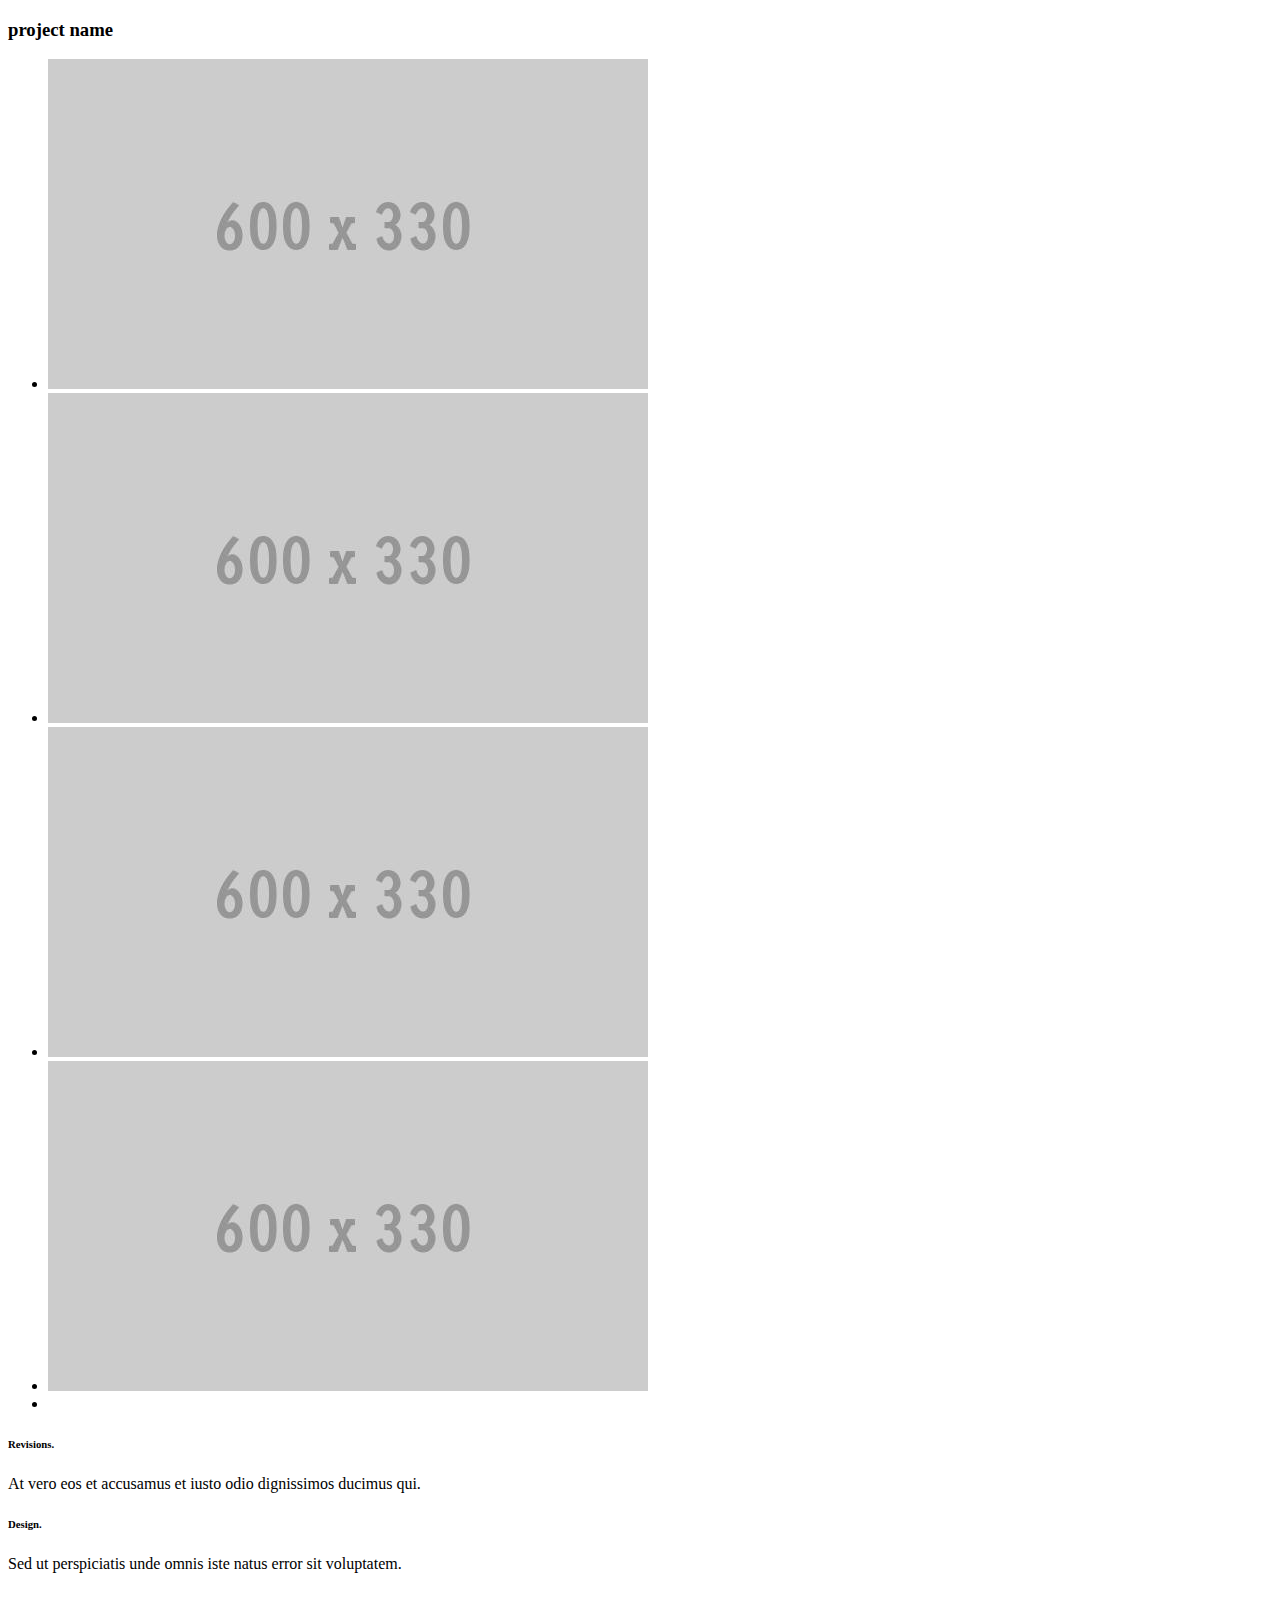
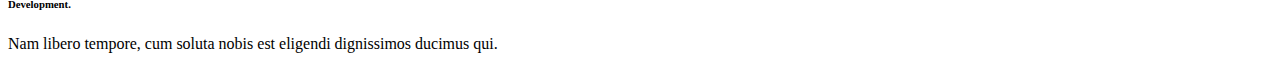
==== arvada.html @ c214d392 "with project pages" ====
<!DOCTYPE html>
<!--[if IE 8]><html class="no-js lt-ie9" lang="en"> <![endif]-->
<!--[if gt IE 8]>
<!--><html class="no-js" lang="en"><!--<![endif]-->
<head>

</head>
<body>


	<!-- Primary Page Layout
	================================================== -->

	  
	
	<div id="project-single-slider">

		
		<div id="last-work">
			<div class="container">
				<div class="sixteen columns">
					<h3>project name</h3>	
				</div>
				<div class="clear"></div>
				<div class="ten columns">
					<div class="project">
						<ul class="project-slides">
							<!-- Slides -->
							<li class="slide"><img src="images/projects/17.jpg" alt=""> </li>
							<li class="slide"><img src="images/projects/18.jpg" alt=""> </li>
							<li class="slide"><img src="images/projects/19.jpg" alt=""> </li>
							<li class="slide"><img src="images/projects/20.jpg" alt=""> </li>
							<!-- End Slides -->

							<!-- Clear -->
							<li class="clear"></li>
						</ul>
					</div>
				</div>
				<div class="six columns">
					<h6>Revisions.</span></h6>
					<p>At vero eos et accusamus et iusto odio dignissimos ducimus qui.</p>
					<h6>Design.</span></h6>
					<p>Sed ut perspiciatis unde omnis iste natus error sit voluptatem.</p>
					<h6>Development.</span></h6>
					<p>Nam libero tempore, cum soluta nobis est eligendi dignissimos ducimus qui.</p>
				</div>
			</div>
		</div>

		

	
			
	</div>	


		
	
	

<!-- End Document
================================================== -->
</body>
</html>
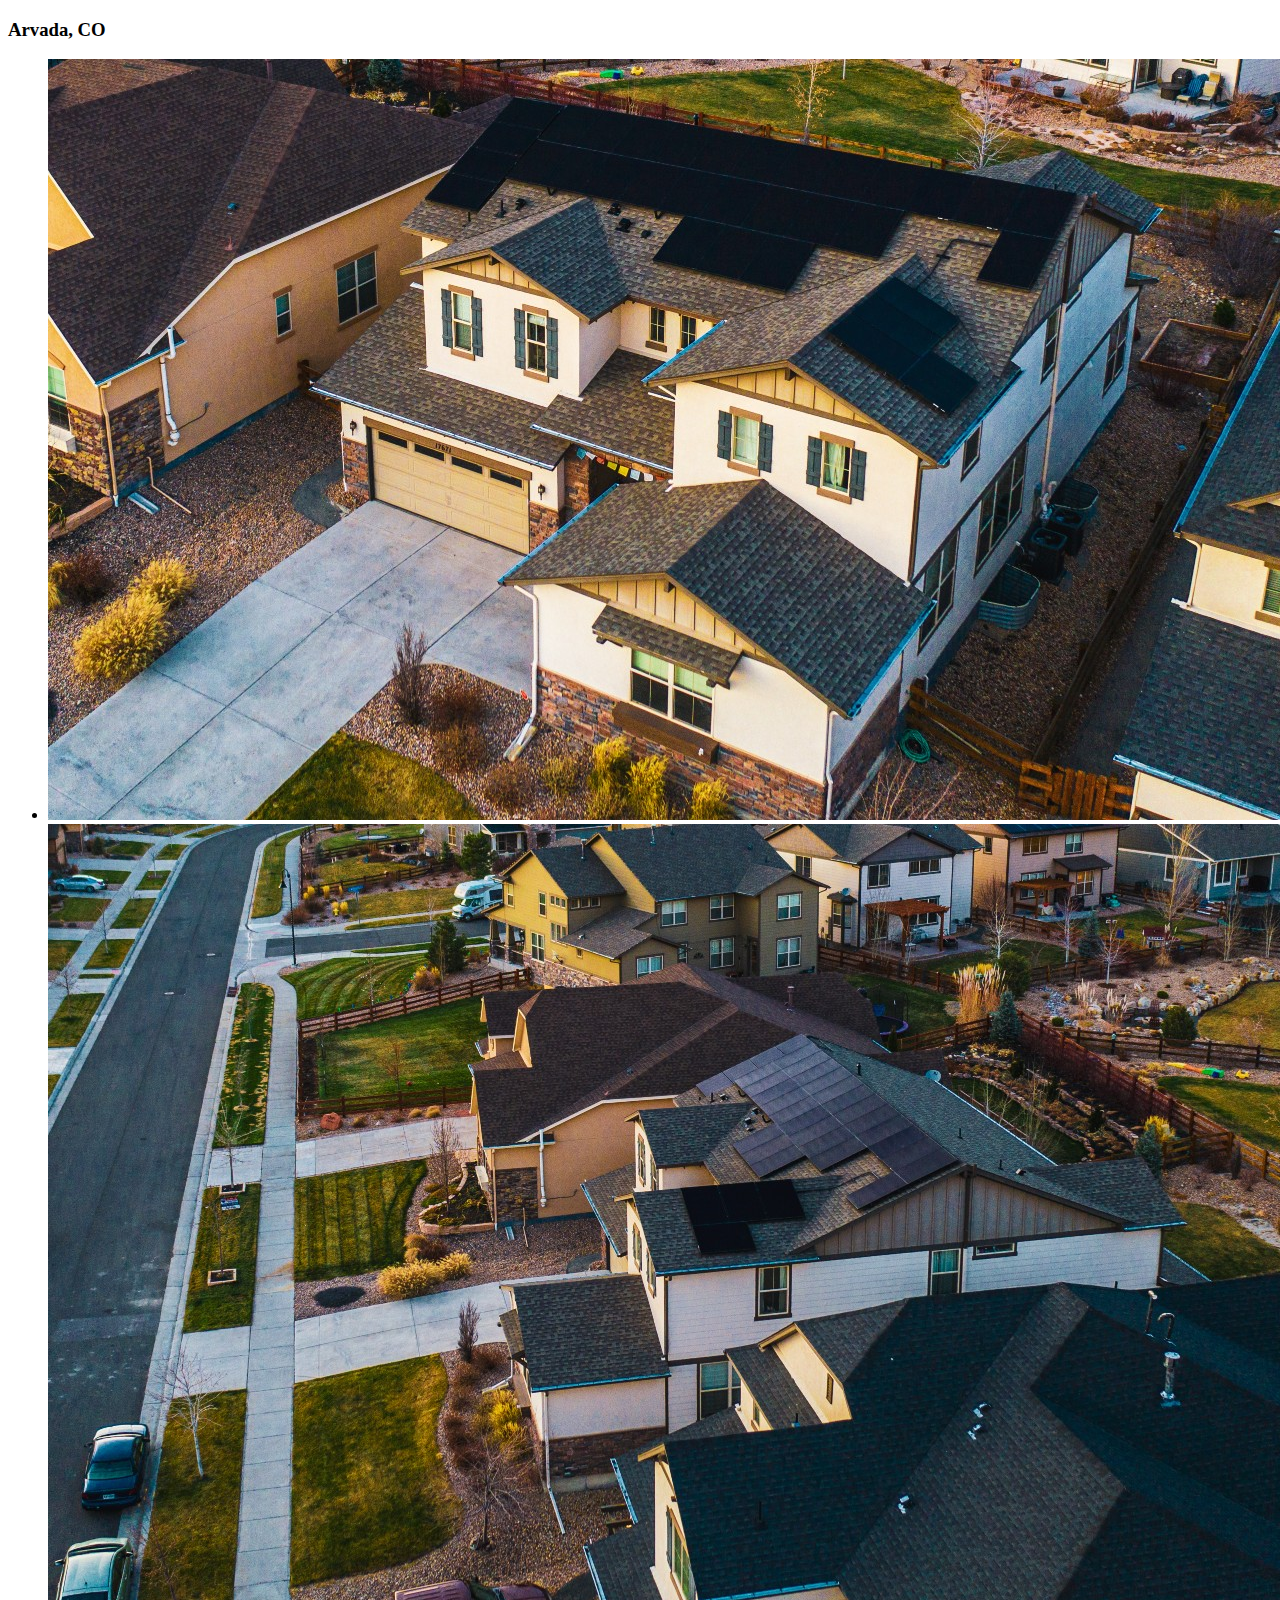
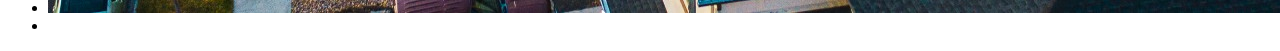
==== commit 85c7f31c: "header fix" ====
--- a/arvada.html
+++ b/arvada.html
@@ -19,31 +19,21 @@
 		<div id="last-work">
 			<div class="container">
 				<div class="sixteen columns">
-					<h3>project name</h3>	
+					<h3>Arvada, CO</h3>	
 				</div>
 				<div class="clear"></div>
-				<div class="ten columns">
+				<div class="sixteen columns">
 					<div class="project">
 						<ul class="project-slides">
 							<!-- Slides -->
-							<li class="slide"><img src="images/projects/17.jpg" alt=""> </li>
-							<li class="slide"><img src="images/projects/18.jpg" alt=""> </li>
-							<li class="slide"><img src="images/projects/19.jpg" alt=""> </li>
-							<li class="slide"><img src="images/projects/20.jpg" alt=""> </li>
+							<li class="slide"><img src="images/projects/21.jpg" alt=""> </li>
+							<li class="slide"><img src="images/projects/22.jpg" alt=""> </li>
 							<!-- End Slides -->
 
 							<!-- Clear -->
 							<li class="clear"></li>
 						</ul>
 					</div>
-				</div>
-				<div class="six columns">
-					<h6>Revisions.</span></h6>
-					<p>At vero eos et accusamus et iusto odio dignissimos ducimus qui.</p>
-					<h6>Design.</span></h6>
-					<p>Sed ut perspiciatis unde omnis iste natus error sit voluptatem.</p>
-					<h6>Development.</span></h6>
-					<p>Nam libero tempore, cum soluta nobis est eligendi dignissimos ducimus qui.</p>
 				</div>
 			</div>
 		</div>
